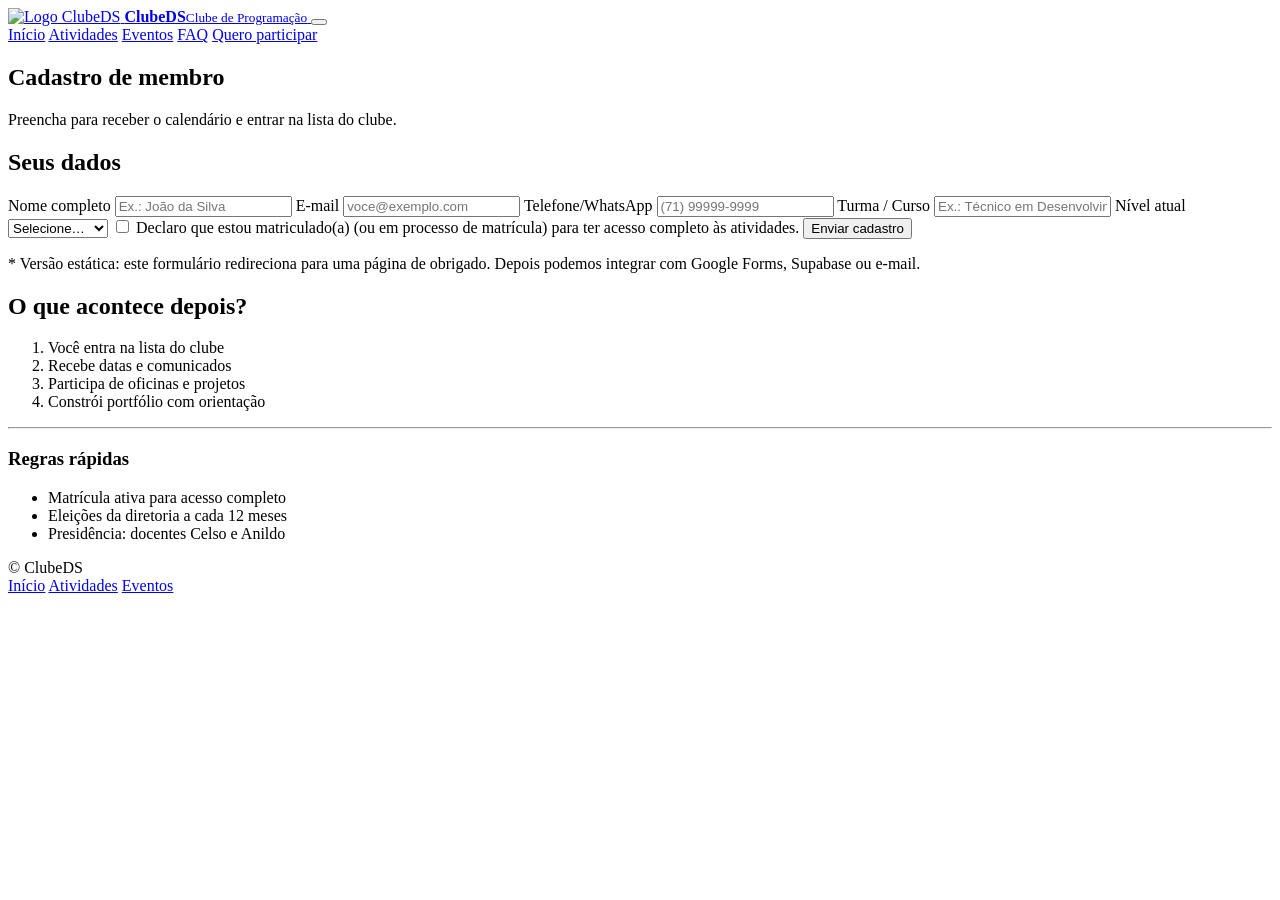
==== cadastro.html @ d4eb9571 "Add files via upload" ====
<!doctype html>
<html lang="pt-br">
<head>
  <meta charset="utf-8" />
  <meta name="viewport" content="width=device-width, initial-scale=1" />
  <title>Cadastro — ClubeDS</title>
  <meta name="description" content="Cadastro de membros do ClubeDS." />
  <link rel="stylesheet" href="css/style.css" />
</head>
<body>
  <header class="header">
    <div class="container header__inner">
      <a class="brand" href="index.html">
         <!--<span class="brand__logo" aria-hidden="true">{"</>"}</span>-->
        <span class="brand__logo" aria-hidden="true">
          <img src="img/logo2.png" alt="Logo ClubeDS">
        </span>
        <span class="brand__text"><strong>ClubeDS</strong><small>Clube de Programação</small></span>
      </a>

      <button class="nav__toggle" aria-label="Abrir menu" aria-expanded="false" data-menu-toggle>
        <span class="nav__toggle-lines" aria-hidden="true"></span>
      </button>

       <nav class="nav" data-menu>
        <a href="index.html" class="nav__link is-active">Início</a>
        <a href="atividades.html" class="nav__link">Atividades</a>
        <a href="eventos.html" class="nav__link">Eventos</a>
        <a href="#faq" class="nav__link">FAQ</a>
        <a href="cadastro.html" class="nav__link nav__cta">Quero participar</a>
      </nav>

    </div>
  </header>

  <main>
    <section class="pagehead">
      <div class="container">
        <h1>Cadastro de membro</h1>
        <p class="muted">Preencha para receber o calendário e entrar na lista do clube.</p>
      </div>
    </section>

    <section class="section">
      <div class="container">
        <div class="grid grid--2">
          <form class="card form" id="formCadastro" novalidate>
            <h2 class="card__title">Seus dados</h2>

            <label class="field">
              <span>Nome completo</span>
              <input type="text" name="nome" placeholder="Ex.: João da Silva" required />
              <small class="field__hint" data-error-for="nome"></small>
            </label>

            <label class="field">
              <span>E-mail</span>
              <input type="email" name="email" placeholder="voce@exemplo.com" required />
              <small class="field__hint" data-error-for="email"></small>
            </label>

            <label class="field">
              <span>Telefone/WhatsApp</span>
              <input type="tel" name="telefone" placeholder="(71) 99999-9999" />
            </label>

            <label class="field">
              <span>Turma / Curso</span>
              <input type="text" name="turma" placeholder="Ex.: Técnico em Desenvolvimento de Sistemas" />
            </label>

            <label class="field">
              <span>Nível atual</span>
              <select name="nivel" required>
                <option value="">Selecione…</option>
                <option>Iniciante</option>
                <option>Intermediário</option>
                <option>Avançado</option>
              </select>
              <small class="field__hint" data-error-for="nivel"></small>
            </label>

            <label class="field field--check">
              <input type="checkbox" name="matricula" required />
              <span>Declaro que estou matriculado(a) (ou em processo de matrícula) para ter acesso completo às atividades.</span>
            </label>
            <small class="field__hint" data-error-for="matricula"></small>

            <button class="btn btn--primary btn--block" type="submit">Enviar cadastro</button>

            <p class="muted tiny">
              * Versão estática: este formulário redireciona para uma página de obrigado.
              Depois podemos integrar com Google Forms, Supabase ou e-mail.
            </p>
          </form>

          <aside class="card">
            <h2 class="card__title">O que acontece depois?</h2>
            <ol class="steps">
              <li>Você entra na lista do clube</li>
              <li>Recebe datas e comunicados</li>
              <li>Participa de oficinas e projetos</li>
              <li>Constrói portfólio com orientação</li>
            </ol>

            <hr class="sep" />

            <h3>Regras rápidas</h3>
            <ul class="list">
              <li>Matrícula ativa para acesso completo</li>
              <li>Eleições da diretoria a cada 12 meses</li>
              <li>Presidência: docentes Celso e Anildo</li>
            </ul>
          </aside>
        </div>
      </div>
    </section>
  </main>

  <footer class="footer">
    <div class="container footer__grid">
      <div class="muted">© <span data-year></span> ClubeDS</div>
      <div class="footer__links">
        <a href="index.html">Início</a>
        <a href="atividades.html">Atividades</a>
        <a href="eventos.html">Eventos</a>
      </div>
    </div>
  </footer>

  <script src="js/main.js"></script>
</body>
</html>
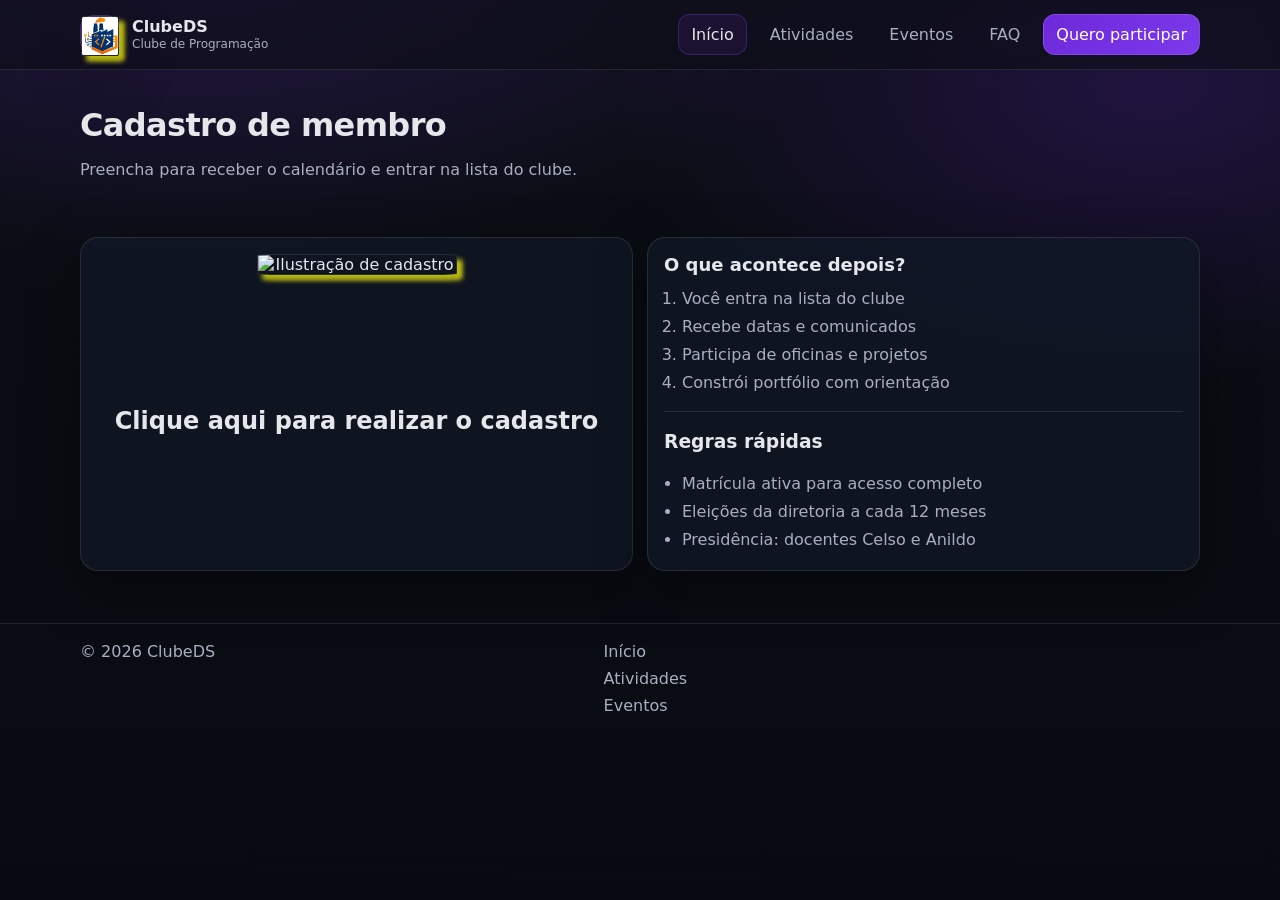
==== commit 09362bd7: "Add files via upload" ====
--- a/cadastro.html
+++ b/cadastro.html
@@ -44,9 +44,13 @@
     <section class="section">
       <div class="container">
         <div class="grid grid--2">
+        
+
           <form class="card form" id="formCadastro" novalidate>
-            <h2 class="card__title">Seus dados</h2>
-
+            <center>
+            <img src="img/cadastro.gif" alt="Ilustração de cadastro" class="form__image" width="200"/>
+            </center> 
+<!--<h2 class="card__title">Seus dados</h2>
             <label class="field">
               <span>Nome completo</span>
               <input type="text" name="nome" placeholder="Ex.: João da Silva" required />
@@ -85,15 +89,14 @@
               <span>Declaro que estou matriculado(a) (ou em processo de matrícula) para ter acesso completo às atividades.</span>
             </label>
             <small class="field__hint" data-error-for="matricula"></small>
-
-            <button class="btn btn--primary btn--block" type="submit">Enviar cadastro</button>
-
+---->
+            <!--<button class="btn btn--primary btn--block" type="submit">Enviar cadastro</button>-->
+<center>
             <p class="muted tiny">
-              * Versão estática: este formulário redireciona para uma página de obrigado.
-              Depois podemos integrar com Google Forms, Supabase ou e-mail.
+              <a href="https://forms.gle/8xrqG9X1uayXMr2r7"><h1>Clique aqui para realizar o cadastro</h1></a>
             </p>
           </form>
-
+</center>
           <aside class="card">
             <h2 class="card__title">O que acontece depois?</h2>
             <ol class="steps">
--- a/css/style.css
+++ b/css/style.css
@@ -0,0 +1,534 @@
+:root{
+  --bg: #0b0e14;
+  --bg-2:#0f1420;
+  --card:#111827;
+  --text:#e5e7eb;
+  --muted:#a7b0c0;
+  --line: rgba(255,255,255,.10);
+  --primary:#6d28d9;
+  --primary-2:#7c3aed;
+  --ok:#22c55e;
+
+  --radius: 18px;
+  --shadow: 0 18px 55px rgba(0,0,0,.35);
+
+  --max: 1120px;
+  --pad: 18px;
+  --font: ui-sans-serif, system-ui, -apple-system, Segoe UI, Roboto, Arial, "Apple Color Emoji","Segoe UI Emoji";
+}
+
+*{ box-sizing: border-box; }
+html,body{ height: 100%; }
+body{
+  margin:0;
+  font-family: var(--font);
+  color: var(--text);
+  background:
+    radial-gradient(1200px 600px at 15% -10%, rgba(124,58,237,.25), transparent 60%),
+    radial-gradient(900px 500px at 90% 10%, rgba(109,40,217,.22), transparent 60%),
+    linear-gradient(180deg, var(--bg) 0%, #070a10 100%);
+}
+
+a{ color: inherit; text-decoration: none; }
+img{ 
+  max-width: 100%; 
+  display:block; 
+  border-radius: 7%; 
+  border: 1px solid var(--line); 
+  box-shadow: 2px 3px 3px 1px rgba(0, 0, 0, 0.2), 5px 5px 5px #ee1;
+
+}
+
+strong{ font-weight: 700; }
+
+.container{
+  width: min(var(--max), calc(100% - 2*var(--pad)));
+  margin: 0 auto;
+}
+
+.skip{
+  position:absolute;
+  left:-9999px;
+  top:auto;
+  width:1px;height:1px;
+  overflow:hidden;
+}
+.skip:focus{
+  left: var(--pad);
+  top: var(--pad);
+  width:auto;height:auto;
+  padding:10px 12px;
+  background: var(--card);
+  border: 1px solid var(--line);
+  border-radius: 12px;
+  z-index: 999;
+}
+
+.header{
+  position: sticky;
+  top: 0;
+  z-index: 20;
+  backdrop-filter: blur(10px);
+  background: rgba(11,14,20,.55);
+  border-bottom: 1px solid var(--line);
+}
+.header__inner{
+  display:flex;
+  align-items:center;
+  justify-content:space-between;
+  gap: 12px;
+  padding: 14px 0;
+}
+
+.brand{
+  display:flex;
+  align-items:center;
+  gap: 12px;
+}
+.brand__logo{
+  width: 40px;
+  height: 40px;
+  display:grid;
+  place-items:center;
+  border-radius: 14px;
+  background: linear-gradient(135deg, rgba(124,58,237,.35), rgba(109,40,217,.15));
+  border: 1px solid var(--line);
+  box-shadow: var(--shadow);
+  font-weight: 800;
+}
+.brand__text{ display:flex; flex-direction:column; line-height: 1.1; }
+.brand__text small{ color: var(--muted); font-size: 12px; margin-top: 2px; }
+
+.nav{
+  display:flex;
+  align-items:center;
+  gap: 10px;
+}
+.nav__link{
+  padding: 10px 12px;
+  border-radius: 12px;
+  color: var(--muted);
+  border: 1px solid transparent;
+}
+.nav__link:hover{
+  color: var(--text);
+  border-color: var(--line);
+  background: rgba(255,255,255,.03);
+}
+.nav__link.is-active{
+  color: var(--text);
+  background: rgba(124,58,237,.10);
+  border-color: rgba(124,58,237,.35);
+}
+.nav__cta{
+  color: #fff;
+  background: linear-gradient(135deg, var(--primary), var(--primary-2));
+  border-color: rgba(255,255,255,.12);
+}
+.nav__cta:hover{ filter: brightness(1.05); }
+
+.nav__toggle{
+  display:none;
+  width: 44px; height: 44px;
+  border-radius: 14px;
+  border: 1px solid var(--line);
+  background: rgba(255,255,255,.03);
+  color: var(--text);
+}
+.nav__toggle-lines{
+  display:block;
+  width: 18px;
+  height: 2px;
+  background: currentColor;
+  margin: 0 auto;
+  position: relative;
+}
+.nav__toggle-lines::before,
+.nav__toggle-lines::after{
+  content:"";
+  position:absolute;
+  left: 0;
+  width: 18px;
+  height: 2px;
+  background: currentColor;
+}
+.nav__toggle-lines::before{ top: -6px; }
+.nav__toggle-lines::after{ top: 6px; }
+
+.hero{
+  padding: 54px 0 22px;
+}
+.hero__grid{
+  display:grid;
+  grid-template-columns: 1.4fr .9fr;
+  gap: 22px;
+  align-items: start;
+}
+.badge{
+  display:inline-flex;
+  align-items:center;
+  gap: 8px;
+  padding: 8px 12px;
+  border-radius: 999px;
+  border: 1px solid var(--line);
+  background: rgba(255,255,255,.03);
+  color: var(--muted);
+  font-size: 12px;
+  margin: 0 0 14px;
+}
+.hero h1{
+  margin: 0 0 12px;
+  font-size: clamp(28px, 4vw, 44px);
+  letter-spacing: -0.02em;
+}
+.hero__lead{
+  margin: 0 0 18px;
+  color: var(--muted);
+  font-size: 16px;
+  line-height: 1.6;
+  max-width: 58ch;
+}
+.hero__actions{
+  display:flex;
+  gap: 12px;
+  flex-wrap: wrap;
+  margin-bottom: 16px;
+}
+.hero__bullets{
+  margin: 0;
+  padding-left: 18px;
+  color: var(--muted);
+  line-height: 1.8;
+}
+
+.section{
+  padding: 32px 0;
+}
+.section--alt{
+  background: linear-gradient(180deg, rgba(255,255,255,.02), transparent 70%);
+  border-top: 1px solid var(--line);
+  border-bottom: 1px solid var(--line);
+}
+.section__header{
+  margin-bottom: 16px;
+}
+.section__header h2{
+  margin: 0 0 6px;
+  font-size: 24px;
+}
+.section__header p{
+  margin:0;
+  color: var(--muted);
+}
+
+.pagehead{
+  padding: 36px 0 10px;
+}
+.pagehead h1{ margin:0 0 6px; font-size: 32px; letter-spacing: -0.02em; }
+.muted{ color: var(--muted); }
+.tiny{ font-size: 12px; line-height: 1.5; }
+
+.grid{
+  display:grid;
+  gap: 14px;
+}
+.grid--2{ grid-template-columns: repeat(2, minmax(0, 1fr)); }
+.grid--3{ grid-template-columns: repeat(3, minmax(0, 1fr)); }
+
+.card{
+  background: rgba(17,24,39,.75);
+  border: 1px solid var(--line);
+  border-radius: var(--radius);
+  padding: 16px;
+  box-shadow: var(--shadow);
+}
+.card__title{
+  margin: 0 0 10px;
+  font-size: 18px;
+}
+.center{ text-align:center; padding: 26px; }
+
+.kpis{
+  display:grid;
+  gap: 10px;
+}
+.kpi{
+  padding: 12px;
+  border-radius: 14px;
+  background: rgba(255,255,255,.03);
+  border: 1px solid var(--line);
+}
+.kpi strong{ display:block; margin-bottom: 2px; }
+.kpi span{ color: var(--muted); font-size: 13px; }
+
+.sep{
+  border:0;
+  border-top: 1px solid var(--line);
+  margin: 14px 0;
+}
+
+.btn{
+  display:inline-flex;
+  align-items:center;
+  justify-content:center;
+  gap: 8px;
+  padding: 11px 14px;
+  border-radius: 14px;
+  border: 1px solid var(--line);
+  background: rgba(255,255,255,.03);
+  color: var(--text);
+  font-weight: 600;
+}
+.btn--primary{
+  background: linear-gradient(135deg, var(--primary), var(--primary-2));
+  border-color: rgba(255,255,255,.12);
+  color:#fff;
+}
+.btn--ghost:hover{ background: rgba(255,255,255,.06); }
+.btn--primary:hover{ filter: brightness(1.05); }
+.btn--block{ width: 100%; }
+
+.list{ margin: 0; padding-left: 18px; color: var(--muted); line-height: 1.75; }
+
+.cta{
+  margin-top: 16px;
+  padding: 16px;
+  border-radius: var(--radius);
+  border: 1px solid rgba(124,58,237,.35);
+  background: linear-gradient(135deg, rgba(124,58,237,.14), rgba(109,40,217,.06));
+  display:flex;
+  align-items:center;
+  justify-content:space-between;
+  gap: 12px;
+}
+.cta--compact{ margin-top: 18px; }
+.cta__content h3{ margin:0 0 4px; }
+.cta__content p{ margin:0; color: var(--muted); }
+
+.note{
+  margin-top: 14px;
+  padding: 14px;
+  border-radius: 14px;
+  border: 1px dashed var(--line);
+  color: var(--muted);
+  background: rgba(255,255,255,.02);
+}
+
+.event__meta{
+  display:flex;
+  align-items:center;
+  justify-content:space-between;
+  gap: 10px;
+  margin-bottom: 10px;
+}
+.pill{
+  display:inline-flex;
+  padding: 6px 10px;
+  border-radius: 999px;
+  background: rgba(34,197,94,.10);
+  border: 1px solid rgba(34,197,94,.30);
+  color: #d1fae5;
+  font-size: 12px;
+  font-weight: 700;
+}
+.event__footer{
+  display:flex;
+  align-items:center;
+  justify-content:space-between;
+  gap: 10px;
+  margin-top: 12px;
+}
+
+.form{ display:grid; gap: 12px; }
+.field{ display:grid; gap: 6px; }
+.field span{ font-weight: 600; font-size: 13px; }
+.field input, .field select{
+  width:100%;
+  padding: 12px 12px;
+  border-radius: 14px;
+  border: 1px solid var(--line);
+  background: rgba(255,255,255,.03);
+  color: var(--text);
+  outline: none;
+}
+.field input:focus, .field select:focus{
+  border-color: rgba(124,58,237,.55);
+  box-shadow: 0 0 0 3px rgba(124,58,237,.18);
+}
+.field__hint{ min-height: 16px; color: #fca5a5; font-size: 12px; }
+.field--check{
+  display:flex;
+  align-items:flex-start;
+  gap: 10px;
+}
+.field--check input{ margin-top: 3px; width: 18px; height: 18px; }
+
+.steps{
+  margin: 0;
+  padding-left: 18px;
+  color: var(--muted);
+  line-height: 1.75;
+}
+
+.footer{
+  margin-top: 20px;
+  border-top: 1px solid var(--line);
+  padding: 18px 0;
+  background: rgba(11,14,20,.6);
+}
+.footer__grid{
+  display:grid;
+  grid-template-columns: 1.4fr .6fr 1fr;
+  gap: 14px;
+  align-items:start;
+}
+.footer__links{
+  display:flex;
+  flex-direction:column;
+  gap: 8px;
+}
+.footer__links a{ color: var(--muted); }
+.footer__links a:hover{ color: var(--text); }
+
+/* Responsive */
+@media (max-width: 920px){
+  .hero__grid{ grid-template-columns: 1fr; }
+  .grid--3{ grid-template-columns: 1fr; }
+  .grid--2{ grid-template-columns: 1fr; }
+  .footer__grid{ grid-template-columns: 1fr; }
+}
+@media (max-width: 760px){
+  .nav__toggle{ display:inline-flex; align-items:center; justify-content:center; }
+  .nav{
+    position: absolute;
+    right: var(--pad);
+    top: 72px;
+    display:none;
+    flex-direction: column;
+    width: min(360px, calc(100% - 2*var(--pad)));
+    padding: 10px;
+    border-radius: var(--radius);
+    border: 1px solid var(--line);
+    background: rgba(17,24,39,.92);
+    box-shadow: var(--shadow);
+  }
+  .nav.is-open{ display:flex; }
+  .nav__link{ width: 100%; }
+  .cta{ flex-direction: column; align-items:flex-start; }
+}
+.section--thin{ padding: 14px 0; }
+
+.hero__mini{
+  display:grid;
+  grid-template-columns: repeat(3, minmax(0, 1fr));
+  gap: 10px;
+  margin: 8px 0 10px;
+}
+.mini{
+  padding: 12px;
+  border-radius: 14px;
+  background: rgba(255,255,255,.03);
+  border: 1px solid var(--line);
+}
+.mini strong{ display:block; margin-bottom: 2px; }
+.mini span{ color: var(--muted); font-size: 13px; }
+
+.stats{
+  display:grid;
+  grid-template-columns: repeat(3, minmax(0, 1fr));
+  gap: 10px;
+  margin: 12px 0;
+}
+.stat{
+  padding: 12px;
+  border-radius: 14px;
+  background: rgba(255,255,255,.03);
+  border: 1px solid var(--line);
+  display:grid;
+  gap: 2px;
+}
+
+.logos{
+  display:flex;
+  flex-wrap: wrap;
+  gap: 10px;
+  align-items:center;
+  justify-content:center;
+  padding: 10px 0;
+}
+.logo-pill{
+  padding: 8px 12px;
+  border-radius: 999px;
+  border: 1px solid var(--line);
+  background: rgba(255,255,255,.03);
+  color: var(--muted);
+  font-size: 12px;
+  font-weight: 700;
+}
+
+.split{
+  display:grid;
+  grid-template-columns: 1.2fr .8fr;
+  gap: 14px;
+  align-items: start;
+}
+.split__content h2{ margin: 0 0 8px; }
+.checks{ display:grid; gap: 10px; margin-top: 14px; }
+.check{
+  padding: 12px;
+  border-radius: 14px;
+  border: 1px solid var(--line);
+  background: rgba(255,255,255,.03);
+  color: var(--muted);
+}
+
+.gallery{
+  display:grid;
+  grid-template-columns: repeat(6, minmax(0, 1fr));
+  gap: 12px;
+}
+.gallery__item{
+  border-radius: 16px;
+  border: 1px solid var(--line);
+  background: rgba(255,255,255,.03);
+  min-height: 110px;
+  display:grid;
+  place-items:center;
+  color: var(--muted);
+}
+
+.person{
+  display:grid;
+  gap: 10px;
+  text-align: center;
+}
+.avatar{
+  width: 300px;
+  height: 64px;
+  border-radius: 18px;
+  margin: 0 auto;
+  display:grid;
+  place-items:center;
+  font-weight: 900;
+  background: linear-gradient(135deg, rgba(124,58,237,.35), rgba(109,40,217,.15));
+  border: 1px solid var(--line);
+  box-shadow: var(--shadow);
+}
+
+.faq{ display:grid; gap: 12px; }
+.faq__item{
+  border: 1px solid var(--line);
+  background: rgba(255,255,255,.03);
+  border-radius: 16px;
+  padding: 12px 14px;
+}
+.faq__item summary{
+  cursor:pointer;
+  font-weight: 700;
+}
+.faq__item p{ margin: 10px 0 0; }
+
+@media (max-width: 920px){
+  .split{ grid-template-columns: 1fr; }
+  .gallery{ grid-template-columns: repeat(2, minmax(0, 1fr)); }
+}
